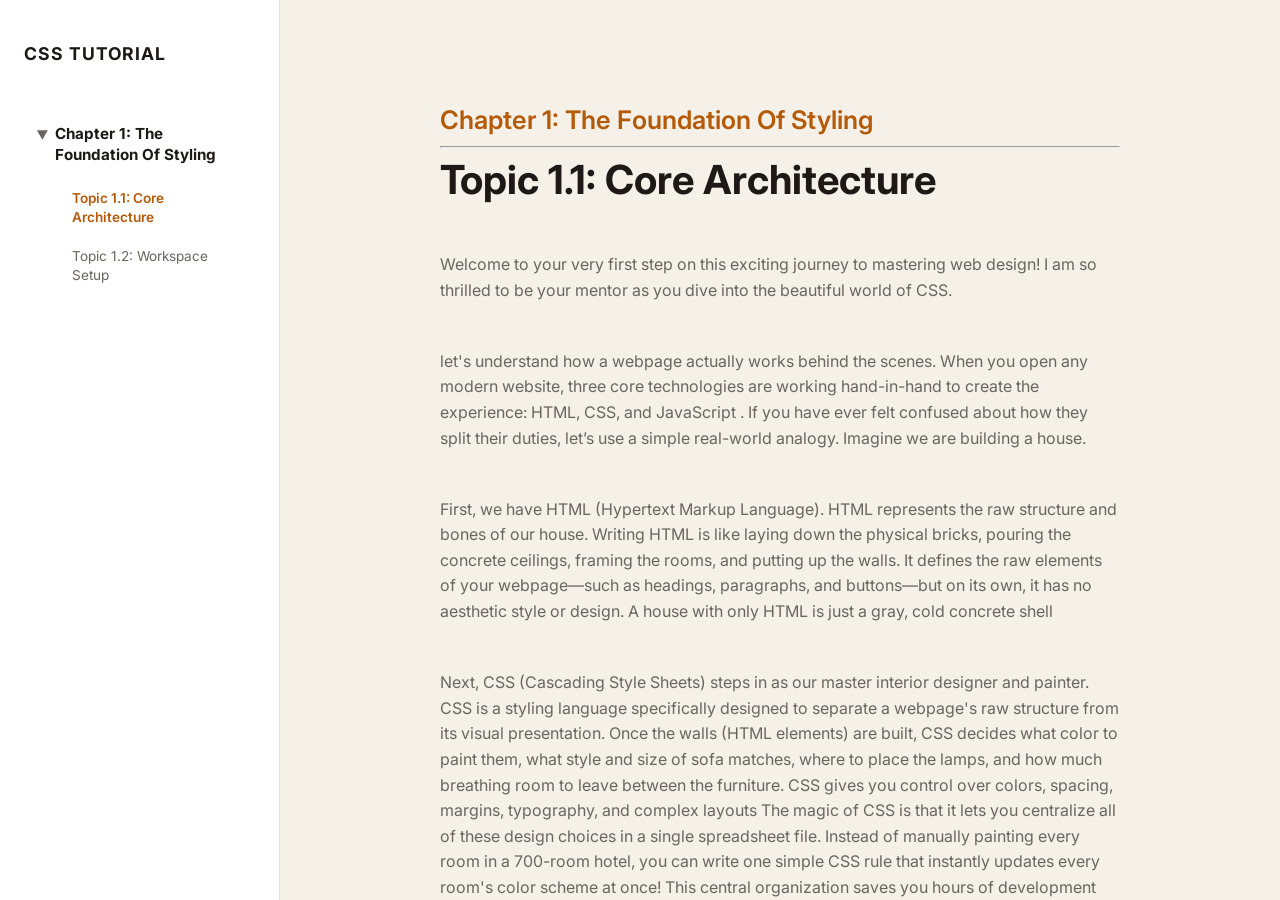
==== index.html @ f9960083 "Initial commit: CSS Master Platform (topic 1.1 is done )" ====
<!DOCTYPE html>
<html lang="en">
<head>
    <meta charset="UTF-8">
    <meta name="viewport" content="width=device-width, initial-scale=1.0">
    <meta name="color-scheme" content="light">
    <title>My CSS Master Platform</title>
    <link rel="stylesheet" href="css/styles.css">  <!-- Link our stylesheet here -->
    <link href="https://fonts.googleapis.com/css2?family=Inter:wght@400;500;600;700&display=swap" rel="stylesheet">
</head>


<!--=================================================BODY============================================================-->
<body>
    <div class="layout-wrapper">
        

        <!-- SIDEBAR -->
        <nav class="sidebar">
            <h2 class="sidebar-title">CSS TUTORIAL</h2>
            
            <details class="chapter-group" open>
                <summary class="chapter-title">Chapter 1: The Foundation Of Styling</summary>
                <ul class="topic-list">
                    <!-- Notice we now point to the file path using data-file -->
                    <li class="topic-item active" data-file="topics/topic-1-1.html">Topic 1.1: Core Architecture</li>
                    <li class="topic-item" data-file="topics/topic-1-2.html">Topic 1.2: Workspace Setup</li>
                </ul>
            </details>
        </nav>

        
        <!-- MAIN CONTENT AREA -->
        <main class="main-content">
            <div class="content-wrapper">
                <!-- This is the empty container. JS will inject the separate HTML files right here! -->
                <div id="dynamic-content-area">
                    <!-- Content loads here -->
                </div>
            </div>
        </main>
        
        
    </div>

<script src="js/exercise.js"></script>
<script src="js/workspace.js"></script>
<script src="js/script.js"></script>

</body>
</html>
---- css/styles.css ----
/* styles.css - This file imports all other CSS files in the correct order */
@import url('variables.css');
@import url('base.css');
@import url('sidebar.css');
@import url('main-content.css');
@import url('code-block.css');
@import url('exercise.css');
@import url('workspace.css');
@import url('responsive.css');
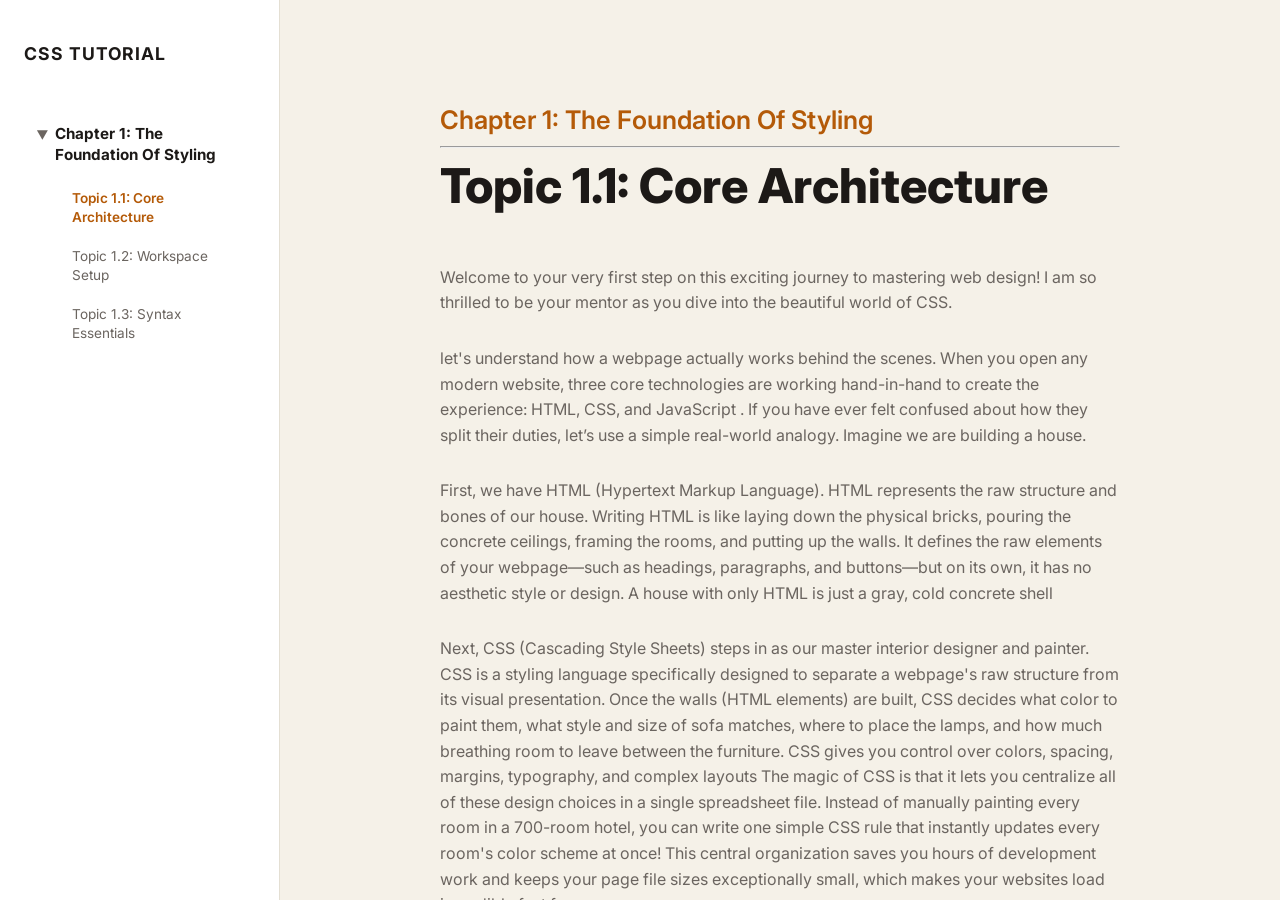
==== commit 05190d8e: "create topic-1-3, add subheading and decide color flow in the website h1 h2 h4, remove demo video di" ====
--- a/index.html
+++ b/index.html
@@ -25,6 +25,7 @@
                     <!-- Notice we now point to the file path using data-file -->
                     <li class="topic-item active" data-file="topics/topic-1-1.html">Topic 1.1: Core Architecture</li>
                     <li class="topic-item" data-file="topics/topic-1-2.html">Topic 1.2: Workspace Setup</li>
+                    <li class="topic-item" data-file="topics/topic-1-3.html">Topic 1.3: Syntax Essentials</li>
                 </ul>
             </details>
         </nav>
--- a/css/styles.css
+++ b/css/styles.css
@@ -6,5 +6,6 @@
 @import url('code-block.css');
 @import url('exercise.css');
 @import url('workspace.css');
+@import url('mistakebox.css');
 @import url('responsive.css');
 
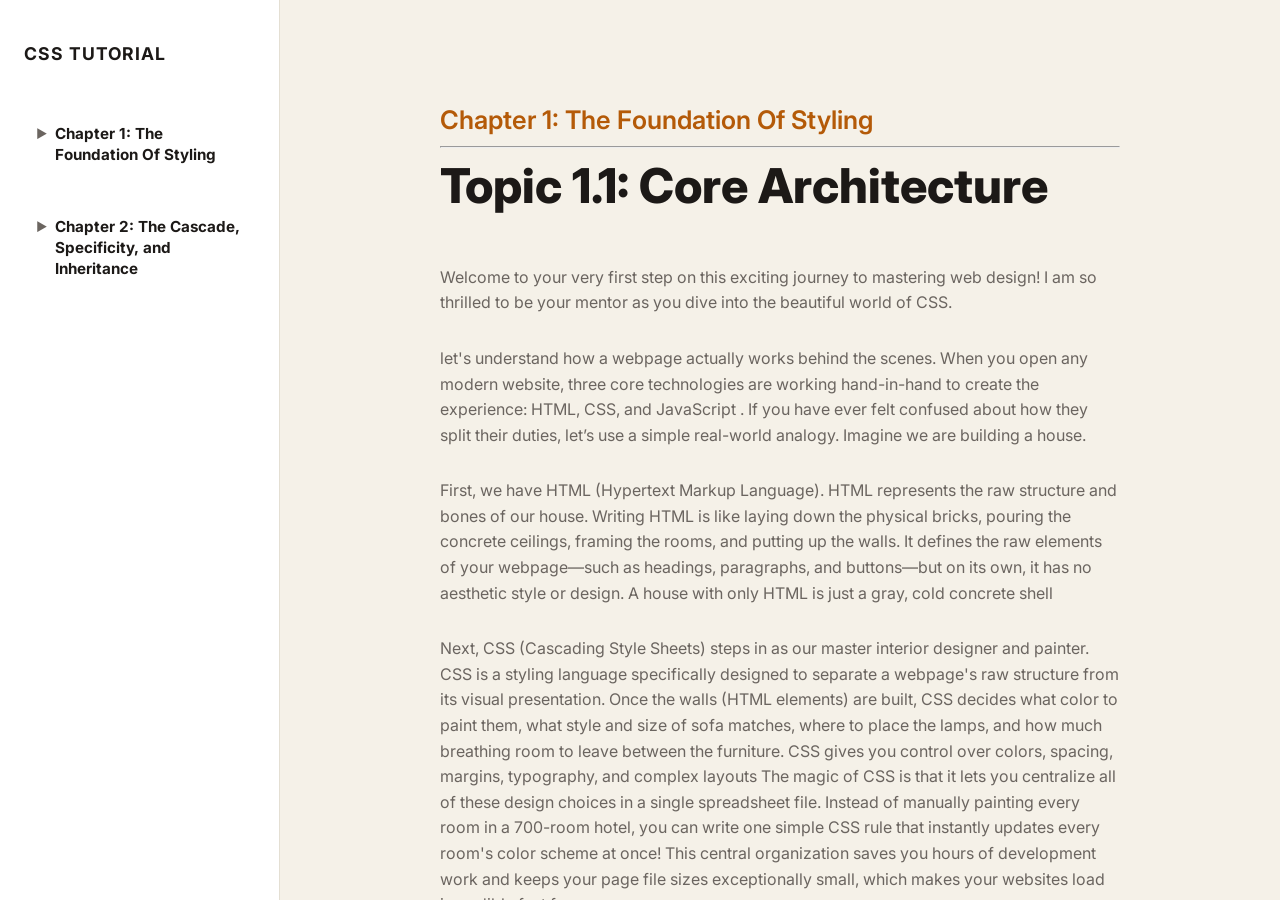
==== commit 77507005: "redesign the format and code , also make it more organized" ====
--- a/index.html
+++ b/index.html
@@ -19,13 +19,23 @@
         <nav class="sidebar">
             <h2 class="sidebar-title">CSS TUTORIAL</h2>
             
-            <details class="chapter-group" open>
+            <details class="chapter-group">
                 <summary class="chapter-title">Chapter 1: The Foundation Of Styling</summary>
                 <ul class="topic-list">
                     <!-- Notice we now point to the file path using data-file -->
                     <li class="topic-item active" data-file="topics/topic-1-1.html">Topic 1.1: Core Architecture</li>
                     <li class="topic-item" data-file="topics/topic-1-2.html">Topic 1.2: Workspace Setup</li>
-                    <li class="topic-item" data-file="topics/topic-1-3.html">Topic 1.3: Syntax Essentials</li>
+                    <li class="topic-item" data-file="topics/topic-1-3.html">Topic 1.3: Syntax Mechanics</li>
+                    <li class="topic-item" data-file="topics/topic-1-4.html">Topic 1.4: Connecting CSS to Documents</li>
+                    <li class="topic-item" data-file="topics/topic-1-5.html">Topic 1.5: DevTools Diagnostics</li>
+                    <li class="topic-item" data-file="topics/topic-1-6.html">Topic 1.6: CSS Comments</li>
+                </ul>
+            </details>
+
+            <details class="chapter-group">
+                <summary class="chapter-title">Chapter 2: The Cascade, Specificity, and Inheritance</summary>
+                <ul class="topic-list">
+                    <li class="topic-item" data-file="topics/topic-2-1.html">Topic 2.1: The CSS Cascade</li>
                 </ul>
             </details>
         </nav>
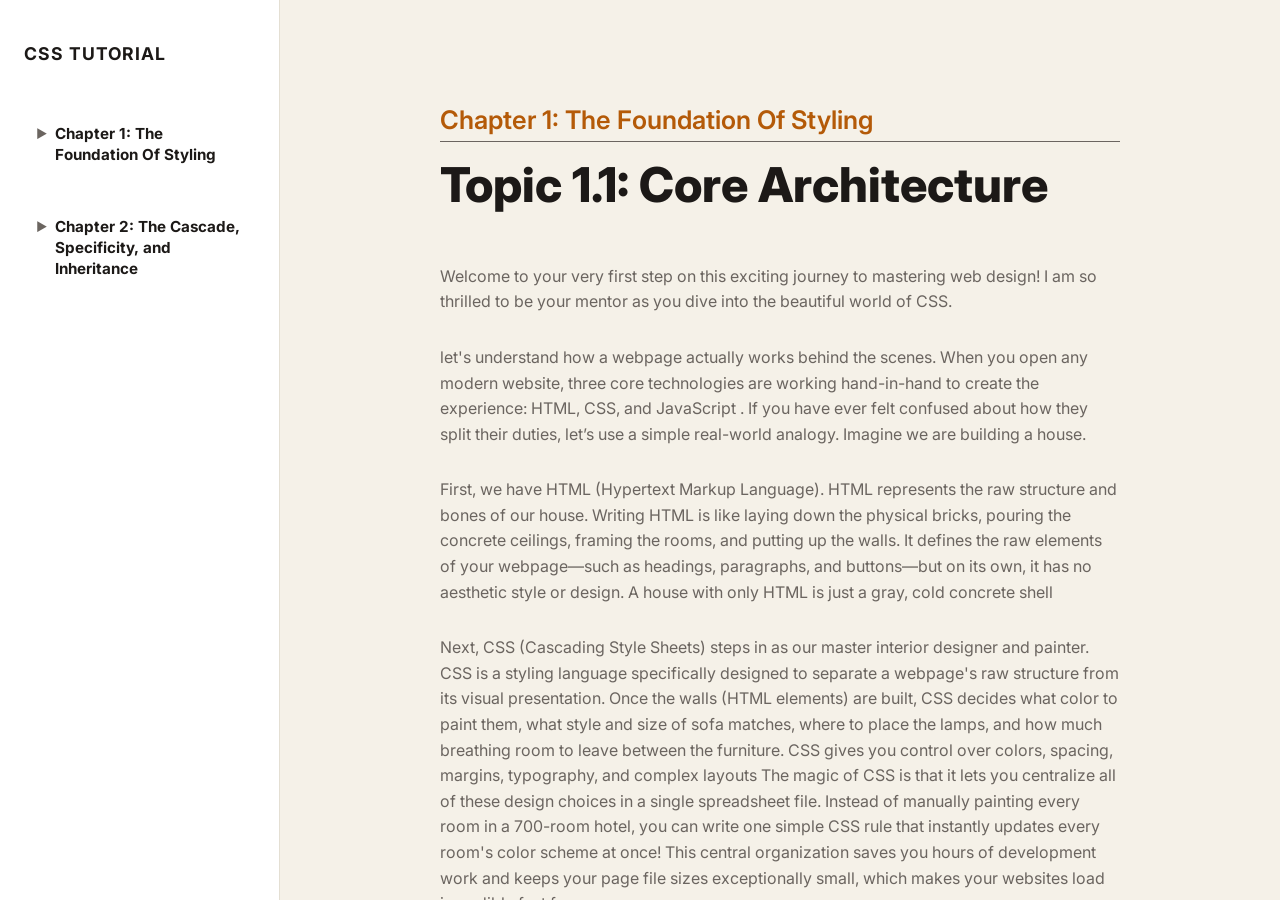
==== commit e126a8ad: "created topic 1.4" ====
--- a/index.html
+++ b/index.html
@@ -26,7 +26,7 @@
                     <li class="topic-item active" data-file="topics/topic-1-1.html">Topic 1.1: Core Architecture</li>
                     <li class="topic-item" data-file="topics/topic-1-2.html">Topic 1.2: Workspace Setup</li>
                     <li class="topic-item" data-file="topics/topic-1-3.html">Topic 1.3: Syntax Mechanics</li>
-                    <li class="topic-item" data-file="topics/topic-1-4.html">Topic 1.4: Connecting CSS to Documents</li>
+                    <li class="topic-item" data-file="topics/topic-1-4.html">Topic 1.4: Connecting CSS to HTML</li>
                     <li class="topic-item" data-file="topics/topic-1-5.html">Topic 1.5: DevTools Diagnostics</li>
                     <li class="topic-item" data-file="topics/topic-1-6.html">Topic 1.6: CSS Comments</li>
                 </ul>
